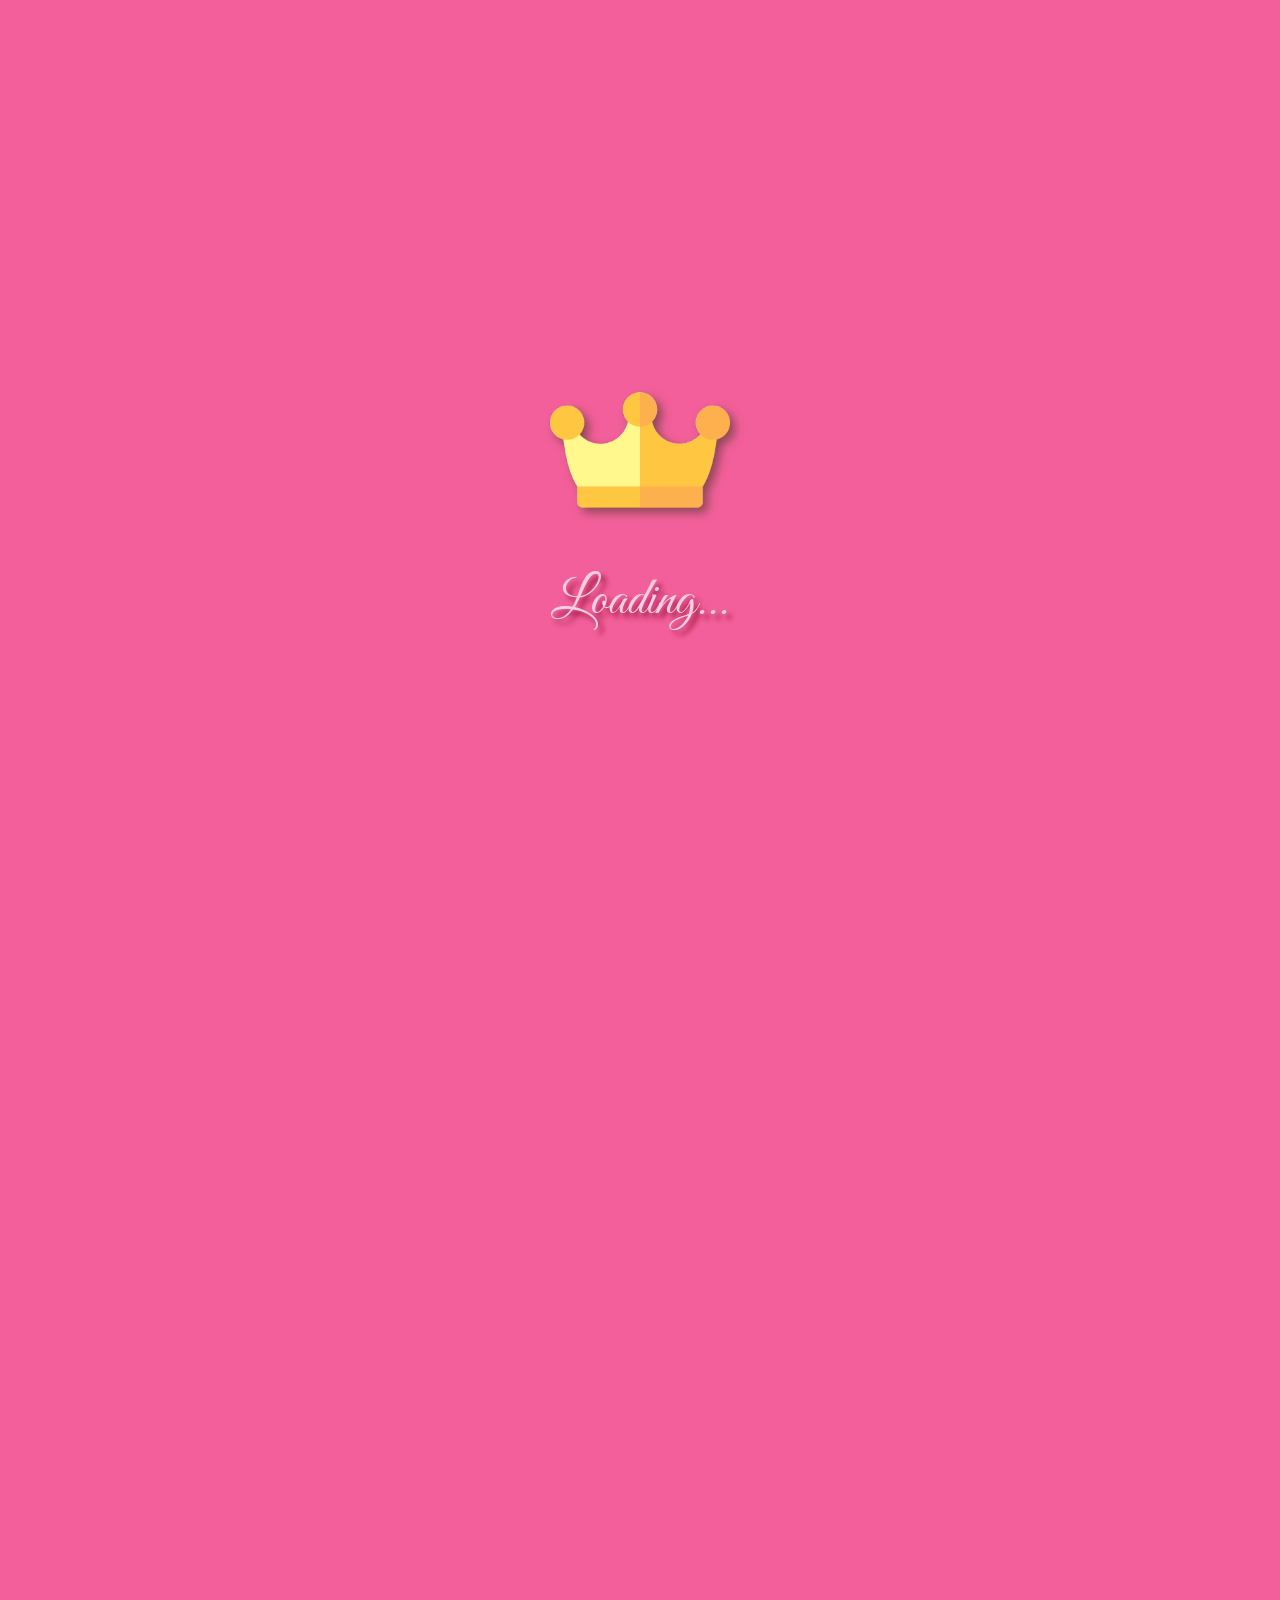
==== index.html @ 25e2f298 "loader modified" ====
<!DOCTYPE html>
<html>
  <head>
    <title>Queen</title>
    <meta name="author" content="gr8llo" />
    <meta name="description" content="queen Milena Birthday" />
    <meta name="viewport" content="width=device-width, initial-scale=1.0" />
    <link rel="stylesheet" href="style.css" />
    <link rel="stylesheet" href="firework.css" />
    <script src="script.js"></script>
  </head>
  <body>
    <section class="loader" id="loader">
        <img src="img/Crown.png" alt="Crown" class="loaderFront">  
        <img src="img/CrownBack.png" class="loaderBack">
        <p> Loading... </p>
    </section>
    <main class="main" id="main">
      <section class="welcome" id="welcome">
        <svg id="visual" viewBox="0 0 960 540" xmlns="http://www.w3.org/2000/svg" xmlns:xlink="http://www.w3.org/1999/xlink" version="1.1">
          <g transform="translate(468.59262262992934 263.61963256774277)" class="abstract-form" id="abstract-form">
            <path d="M148.2 -178.5C180.7 -149.3 187.8 -91.9 193.1 -37.6C198.4 16.6 201.8 67.5 182.2 108.7C162.6 149.8 119.9 181.1 71.7 199.9C23.5 218.6 -30.3 224.9 -67.6 203.6C-104.8 182.2 -125.5 133.3 -143.6 89.1C-161.8 44.9 -177.4 5.4 -173.9 -33.5C-170.5 -72.5 -147.9 -110.9 -115.7 -140.1C-83.6 -169.3 -41.8 -189.1 8 -198.7C57.9 -208.3 115.7 -207.6 148.2 -178.5"></path>
          </g>
        </svg>
        <img src="img/Flamingo.png" atl="Queen Milena" title="Queen Milena" />
        <h1 class="swipe" id="swipe">↑ Swipe ↑</h1>
      </section>
      <section class="queenGreetings" id="queenGreetings">
        <h1><span>50</span> Birthday Queen</h1>
        <div class="firework"></div>
        <div class="firework"></div>
        <div class="firework"></div>
        <div class="firework"></div>
      </section>
    </main>
  </body>
</html>
---- style.css ----
@import url("https://fonts.googleapis.com/css2?family=Great+Vibes&display=swap");

:root {
  --background-color: #f25f9a;
  --background-secondary-color: #da2861;
  --font-color: #fbcfe3;
  --font-secondary-color: #9d173d;
  scrollbar-width: none;
  -ms-overflow-style: none;
  user-select: none;
}

:root::-webkit-scrollbar {
  /* root = html(tag) */
  display: none;
}

body,
html {
  background-color: var(--background-color);
  padding: 0rem;
  margin: 0rem;
  height: 100%;
  width: 100%;
  display: flex;
  flex-wrap: wrap;
  justify-content: center;
  align-items: center;
}

.loader {
  width: 100vw;
  height: 100vh;
  position: absolute;
  display: flex;
  justify-content: center;
  align-items: center;
  overflow: hidden;
  opacity: 1;
  transition: opacity 0.5s ease;
}

.loaderFront {
  position: absolute;
  width: 40vh;
  height: auto;
  mask-image: linear-gradient(135deg,rgba(0, 0, 0, 0.9) 40%, rgba(0, 0, 0, 0.4),rgba(0, 0, 0, 0.9) 60%);
  mask-position: 100% 100%;
  mask-size: 300% 300%;
  background-repeat: no-repeat;
  filter: drop-shadow(5px 5px 5px rgb(62, 51, 29, 0.6));
  z-index: 2;
  animation: shining 2s linear 0.2s infinite, bounce 2s ease infinite;
}

.loaderBack {
  position: absolute;
  width: 20vh;
  height: auto;
  z-index: 1;
  animation: bounce 2s ease infinite;
}
.loader p{
    position: absolute;
    top:57%;
    font-family: "Great Vibes", Fantasy;
    color: var(--font-color);
    font-size: min(6vh, 8vw);
    text-shadow: 5px 5px 5px var(--font-secondary-color);
}

@keyframes shining {
  from {
  }
  to {
    mask-position: 0% 0%;
  }
}

@keyframes bounce {
  0%, 20%, 50%, 80%, 100% {
    transform: translateY(0);
  }
  40% {
    transform: translateY(-30px);
  }
  60% {
    transform: translateY(-15px);
  }
}

.main {
  padding: 0rem;
  margin: 0rem;
  height: 100%;
  width: 100%;
  display: felx;
  justify-content: center;
  align-items: center;
  opacity: 0;
  transition: opacity 4s ease;
}
/* vh=viewport-heigth   vw=viewport-width*/
.welcome {
  position: fixed;
  padding: 0;
  margin: 0;
  width: 100vw;
  height: 100vh;
  background-image: radial-gradient(
    circle,
    var(--background-secondary-color),
    var(--background-color),
    var(--background-color)
  );
  display: flex;
  justify-content: center;
  align-items: center;
  opacity: 1;
}

.welcome img {
  position: fixed;
  width: min(50vw, 40vh);
  height: auto;
  filter: drop-shadow(0px 0px 30px var(--background-color));
}

.welcome svg {
  position: fixed;
  width: min(200vw, 150vh);
  height: auto;
}

.abstract-form {
  fill: var(--background-secondary-color);
}

.swipe {
  position: absolute;
  text-align: center;
  margin-top: 96vh;
  font-family: "Great Vibes", Fantasy;
  color: var(--font-color);
  font-size: min(6vh, 8vw);
  animation: bouncing 1s ease 4s infinite alternate;
  transition: opacity 2s ease;
  opacity: 0;
}

@keyframes bouncing {
  from {
    transform: translateY(0);
    text-shadow: 1px 1px 5px var(--font-color);
  }
  to {
    transform: translateY(-1vh);
    text-shadow: 1px 1px 5px var(--font-secondary-color);
  }
}

.queenGreetings {
  position: sticky;
  background-image: radial-gradient(var(--background-secondary-color), var(--background-color));
  width: 100vw;
  height: 100%;
  margin-top: 100vh;
  display: flex;
  justify-content: start;
  flex-wrap: wrap;
  flex-direction: row;
  align-items: center;
  text-align: center;
  overflow: hidden;
  position: relative;
}

.queenGreetings h1, span {
  font-family: "Great Vibes", Fantasy;
  color: var(--font-color);
  font-size: min(30vh, 25vw);
  text-shadow: 4px 4px 0px var(--font-secondary-color);
  text-wrap: pretty;
  width: 100%;
}
---- firework.css ----
@keyframes firework {
    0% {
      visibility: hidden;
      transform: translate(var(--x), var(--initialY));
      width: var(--initialSize);
      opacity: 1;
    }

    50% {
      width: var(--initialSize);
      opacity: 1;
    }

    100% {
      width: var(--finalSize);
      opacity: 0;
    }
  }
  .firework,
  .firework::before,
  .firework::after {
    --initialSize: 1vmin;
    --finalSize: 55vmin;
    --particleSize: 0.4vmin;
    --color1: magenta;
    --color2: whitesmoke;
    --color3: fuchsia;
    --color4: lavender;
    --color5: lightgray;
    --color6: snow;
    --y: -30vmin;
    --x: -50%;
    --initialY: 60vmin;
    content: "";
    animation: firework 2s infinite;
    position: absolute;
    top: 50%;
    left: 20%;
    transform: translate(-50%, var(--y));
    width: var(--initialSize);
    aspect-ratio: 1;
    background: radial-gradient(
          circle,
          var(--color1) var(--particleSize),
          #0000 0
        )
        0% 0%,
      radial-gradient(circle, var(--color1) var(--particleSize), #0000 0)
        100% 0%,
      radial-gradient(circle, var(--color1) var(--particleSize), #0000 0)
        100% 100%,
      radial-gradient(circle, var(--color1) var(--particleSize), #0000 0) 0%
        100%,
      radial-gradient(circle, var(--color1) var(--particleSize), #0000 0)
        50% 0%,
      radial-gradient(circle, var(--color2) var(--particleSize), #0000 0)
        100% 50%,
      radial-gradient(circle, var(--color3) var(--particleSize), #0000 0)
        50% 100%,
      radial-gradient(circle, var(--color4) var(--particleSize), #0000 0) 0%
        50%,
      /* bottom right */
        radial-gradient(circle, var(--color5) var(--particleSize), #0000 0)
        80% 90%,
      radial-gradient(circle, var(--color6) var(--particleSize), #0000 0)
        95% 90%,
      radial-gradient(circle, var(--color1) var(--particleSize), #0000 0)
        90% 70%,
      radial-gradient(circle, var(--color2) var(--particleSize), #0000 0)
        100% 60%,
      radial-gradient(circle, var(--color3) var(--particleSize), #0000 0)
        55% 80%,
      radial-gradient(circle, var(--color4) var(--particleSize), #0000 0)
        70% 77%,
      /* bottom left */
        radial-gradient(circle, var(--color5) var(--particleSize), #0000 0)
        22% 90%,
      radial-gradient(circle, var(--color6) var(--particleSize), #0000 0)
        45% 90%,
      radial-gradient(circle, var(--color1) var(--particleSize), #0000 0)
        33% 70%,
      radial-gradient(circle, var(--color2) var(--particleSize), #0000 0)
        10% 60%,
      radial-gradient(circle, var(--color3) var(--particleSize), #0000 0)
        31% 80%,
      radial-gradient(circle, var(--color4) var(--particleSize), #0000 0)
        28% 77%,
      radial-gradient(circle, var(--color5) var(--particleSize), #0000 0)
        13% 72%,
      /* top left */
        radial-gradient(circle, var(--color6) var(--particleSize), #0000 0)
        80% 10%,
      radial-gradient(circle, var(--color1) var(--particleSize), #0000 0)
        95% 14%,
      radial-gradient(circle, var(--color2) var(--particleSize), #0000 0)
        90% 23%,
      radial-gradient(circle, var(--color3) var(--particleSize), #0000 0)
        100% 43%,
      radial-gradient(circle, var(--color4) var(--particleSize), #0000 0)
        85% 27%,
      radial-gradient(circle, var(--color5) var(--particleSize), #0000 0)
        77% 37%,
      radial-gradient(circle, var(--color6) var(--particleSize), #0000 0)
        60% 7%,
      /* top right */
        radial-gradient(circle, var(--color1) var(--particleSize), #0000 0)
        22% 14%,
      radial-gradient(circle, var(--color1) var(--particleSize), #0000 0)
        45% 20%,
      radial-gradient(circle, var(--color1) var(--particleSize), #0000 0)
        33% 34%,
      radial-gradient(circle, var(--color1) var(--particleSize), #0000 0)
        10% 29%,
      radial-gradient(circle, var(--color1) var(--particleSize), #0000 0)
        31% 37%,
      radial-gradient(circle, var(--color1) var(--particleSize), #0000 0)
        28% 7%,
      radial-gradient(circle, var(--color1) var(--particleSize), #0000 0)
        13% 42%;
    background-size: var(--initialSize) var(--initialSize);
    background-repeat: no-repeat;
  }

  .firework::before {
    --x: -50%;
    --y: -50%;
    --initialY: -50%;
    transform: translate(-50%, -50%) rotate(40deg) scale(1.3) rotateY(40deg);
  }

  .firework::after {
    --x: -50%;
    --y: -50%;
    --initialY: -50%;
    transform: translate(-50%, -50%) rotate(170deg) scale(1.15)
      rotateY(-30deg);
  }

  .firework:nth-child(2) {
    --x: 30vmin;
    --y: -50vmin;
  }

  .firework:nth-child(2),
  .firework:nth-child(2)::before,
  .firework:nth-child(2)::after {
    --color1: pink;
    --color2: violet;
    --color3: fuchsia;
    --color4: orchid;
    --color5: plum;
    --color6: lavender;
    --finalSize: 40vmin;
    left: 10%;
    top: 60%;
    animation-delay: -0.45s;
  }

  .firework:nth-child(3) {
    --x: -30vmin;
    --y: -50vmin;
  }

  .firework:nth-child(3),
  .firework:nth-child(3)::before,
  .firework:nth-child(3)::after {
    --color1: pink;
    --color2: lightgoldenrodyellow;
    --color3: hotpink;
    --color4: peachpuff;
    --color5: goldenrod;
    --color6: mistyrose;
    --finalSize: 35vmin;
    left: 80%;
    top: 60%;
    animation-delay: -0.1s;
  }

   .firework:nth-child(3) {
    --x: -30vmin;
    --y: -50vmin;
  }

  .firework:nth-child(4),
  .firework:nth-child(4)::before,
  .firework:nth-child(4)::after {
    --color1: palevioletred;
    --color2: gold;
    --color3: deeppink;
    --color4: bisque;
    --color5: darkgoldenrod;
    --color6: lightpink;
    --finalSize: 35vmin;
    left: 90%;
    top: 60%;
    animation-delay: -0.3s;
  }
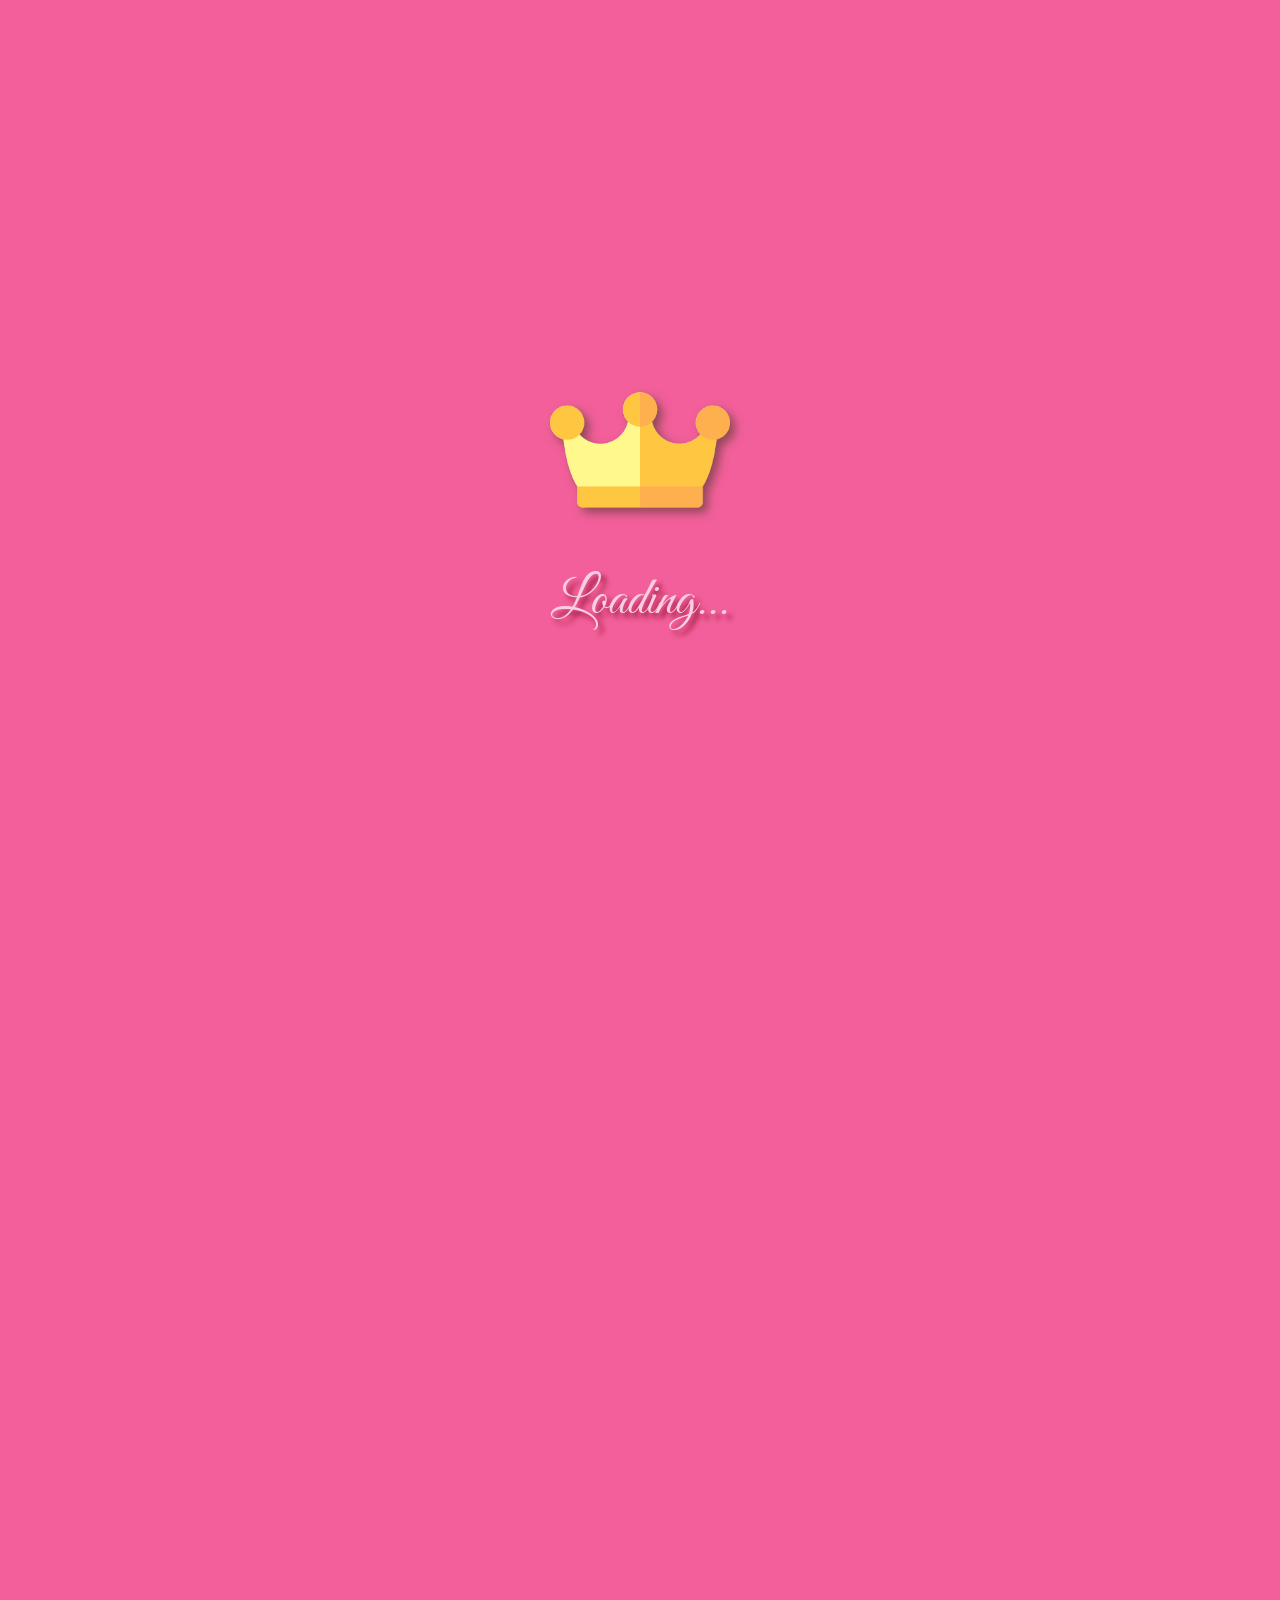
==== commit d72e53ed: "update and fixed loading" ====
--- a/index.html
+++ b/index.html
@@ -26,7 +26,7 @@
         <h1 class="swipe" id="swipe">↑ Swipe ↑</h1>
       </section>
       <section class="queenGreetings" id="queenGreetings">
-        <h1><span>50</span> Birthday Queen</h1>
+        <h1> Happy <span>50</span><sup>th</sup> Birthday, Queen!</h1>
         <div class="firework"></div>
         <div class="firework"></div>
         <div class="firework"></div>
--- a/style.css
+++ b/style.css
@@ -29,15 +29,18 @@
 }
 
 .loader {
-  width: 100vw;
-  height: 100vh;
-  position: absolute;
+  width: 100%;
+  height: 100%;
+  position: fixed;
+  top: 0;
+  left: 0;
   display: flex;
   justify-content: center;
   align-items: center;
   overflow: hidden;
   opacity: 1;
   transition: opacity 0.5s ease;
+
 }
 
 .loaderFront {
@@ -60,6 +63,7 @@
   z-index: 1;
   animation: bounce 2s ease infinite;
 }
+
 .loader p{
     position: absolute;
     top:57%;
@@ -105,8 +109,8 @@
   position: fixed;
   padding: 0;
   margin: 0;
-  width: 100vw;
-  height: 100vh;
+  width: 100%;
+  height: 100%;
   background-image: radial-gradient(
     circle,
     var(--background-secondary-color),
@@ -160,9 +164,8 @@
 }
 
 .queenGreetings {
-  position: sticky;
   background-image: radial-gradient(var(--background-secondary-color), var(--background-color));
-  width: 100vw;
+  width: 100%;
   height: 100%;
   margin-top: 100vh;
   display: flex;
@@ -178,8 +181,33 @@
 .queenGreetings h1, span {
   font-family: "Great Vibes", Fantasy;
   color: var(--font-color);
-  font-size: min(30vh, 25vw);
+  font-size: min(22.5vh, 15vw);
   text-shadow: 4px 4px 0px var(--font-secondary-color);
   text-wrap: pretty;
   width: 100%;
 }
+
+.queenGreetings span{
+  font-size: min(30vh, 20vw);;
+}
+
+.queenGreetings sup{
+  font-size: min(15vh, 10vw);
+  padding-left: 0.5rem;
+}
+
+
+@media (max-width: 480px) {
+  .queenGreetings h1 {
+    font-size: 20vw;
+  }
+  
+  .queenGreetings span{
+    font-size: 25vw;
+  }
+  
+  .queenGreetings sup{
+    font-size: 12vw;
+    padding-left: 0.5rem;
+  }
+}
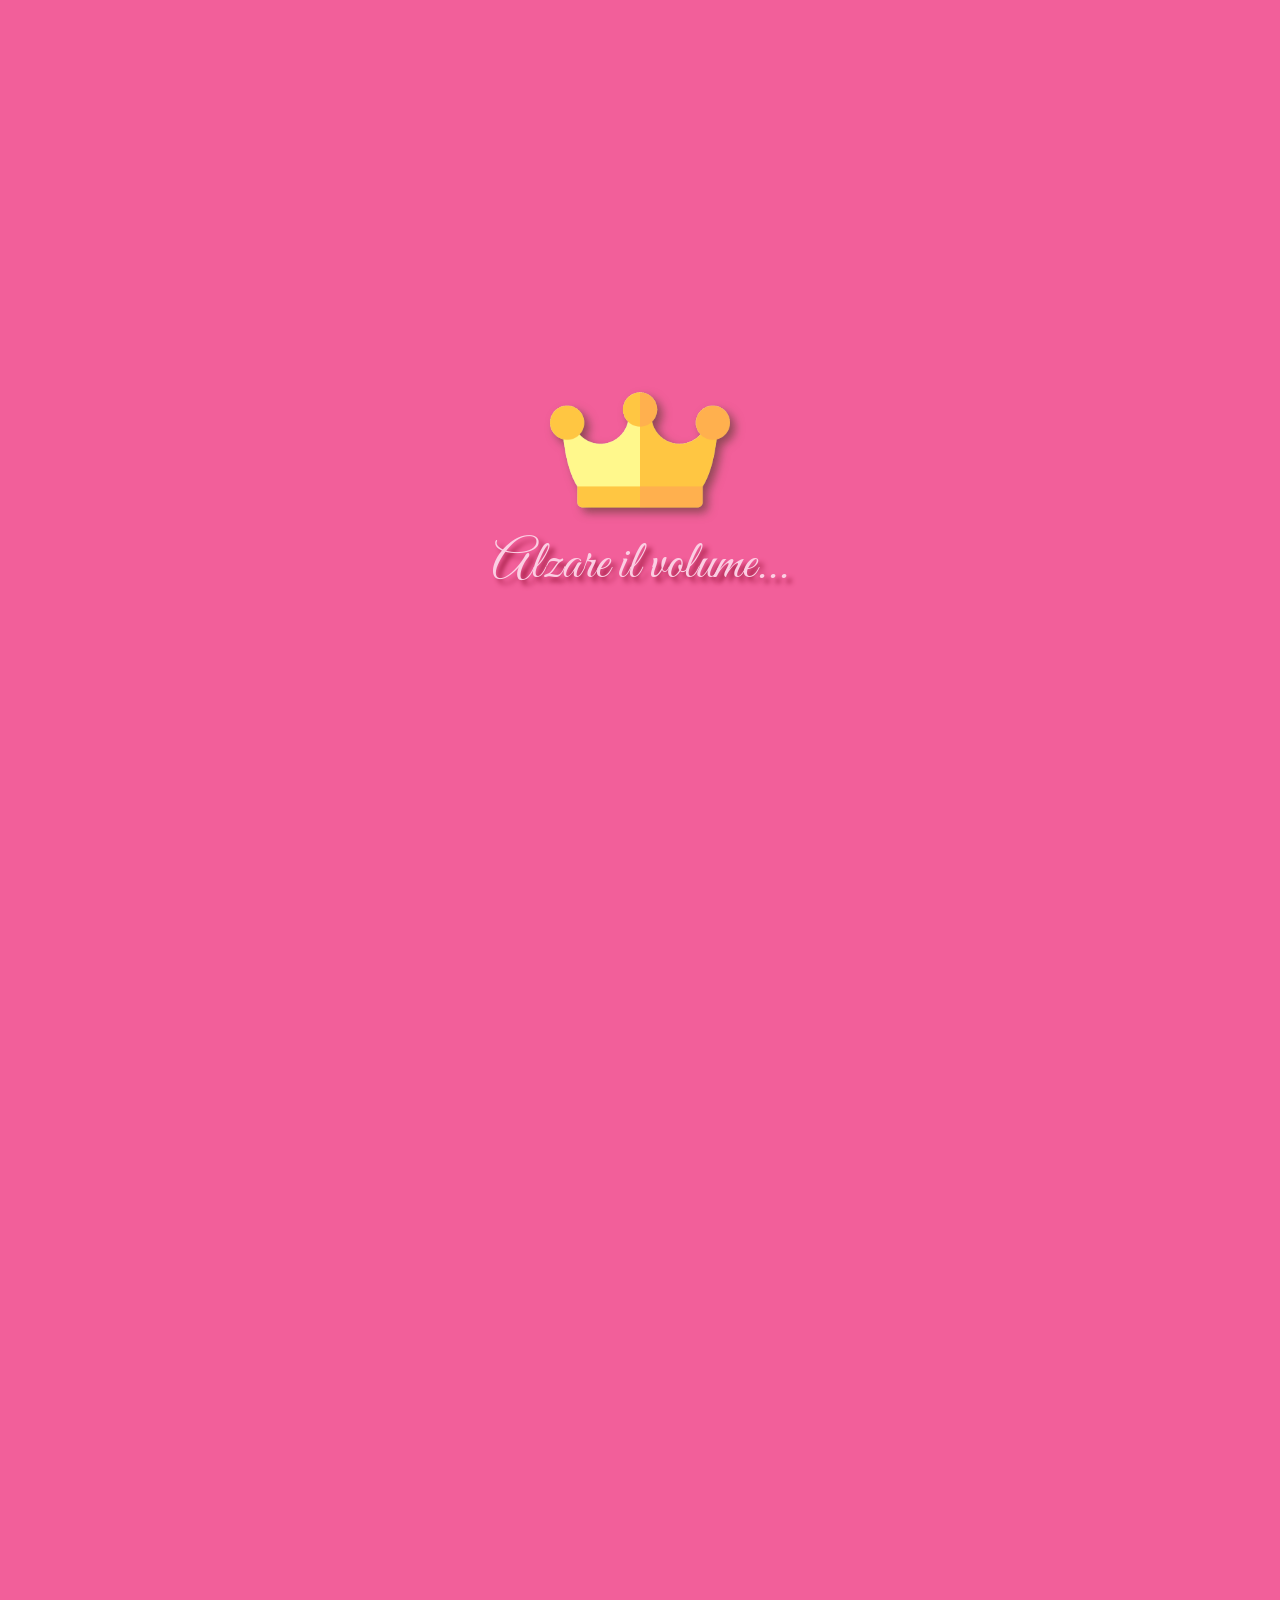
==== commit dff96e83: "update" ====
--- a/index.html
+++ b/index.html
@@ -1,7 +1,8 @@
 <!DOCTYPE html>
 <html>
   <head>
-    <title>Queen</title>
+    <title>Queen♔</title>
+    <link rel="icon" type="image/png" href="resources/Flamingo.png">
     <meta name="author" content="gr8llo" />
     <meta name="description" content="queen Milena Birthday" />
     <meta name="viewport" content="width=device-width, initial-scale=1.0" />
@@ -11,9 +12,9 @@
   </head>
   <body>
     <section class="loader" id="loader">
-        <img src="img/Crown.png" alt="Crown" class="loaderFront">  
-        <img src="img/CrownBack.png" class="loaderBack">
-        <p> Loading... </p>
+        <img src="resources/Crown.png" alt="Crown" class="loaderFront">  
+        <img src="resources/CrownBack.png" class="loaderBack">
+        <p> Alzare il volume... </p>
     </section>
     <main class="main" id="main">
       <section class="welcome" id="welcome">
@@ -22,7 +23,7 @@
             <path d="M148.2 -178.5C180.7 -149.3 187.8 -91.9 193.1 -37.6C198.4 16.6 201.8 67.5 182.2 108.7C162.6 149.8 119.9 181.1 71.7 199.9C23.5 218.6 -30.3 224.9 -67.6 203.6C-104.8 182.2 -125.5 133.3 -143.6 89.1C-161.8 44.9 -177.4 5.4 -173.9 -33.5C-170.5 -72.5 -147.9 -110.9 -115.7 -140.1C-83.6 -169.3 -41.8 -189.1 8 -198.7C57.9 -208.3 115.7 -207.6 148.2 -178.5"></path>
           </g>
         </svg>
-        <img src="img/Flamingo.png" atl="Queen Milena" title="Queen Milena" />
+        <img src="resources/Flamingo.png" atl="Queen Milena" title="Queen Milena" />
         <h1 class="swipe" id="swipe">↑ Swipe ↑</h1>
       </section>
       <section class="queenGreetings" id="queenGreetings">
--- a/style.css
+++ b/style.css
@@ -66,7 +66,7 @@
 
 .loader p{
     position: absolute;
-    top:57%;
+    top:53%;
     font-family: "Great Vibes", Fantasy;
     color: var(--font-color);
     font-size: min(6vh, 8vw);
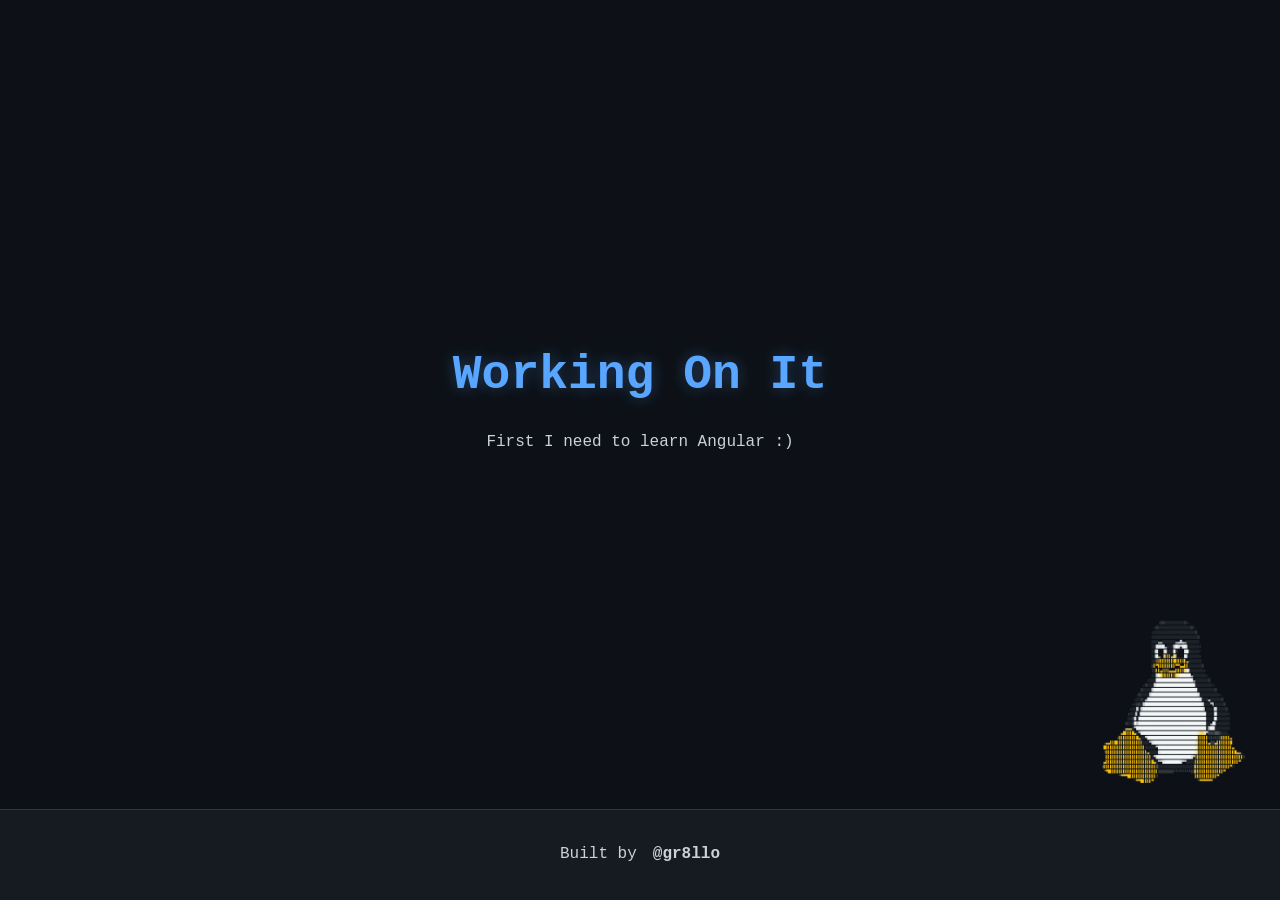
==== commit 7793aeb1: "working on it page" ====
--- a/index.html
+++ b/index.html
@@ -1,38 +1,22 @@
 <!DOCTYPE html>
-<html>
-  <head>
-    <title>Queen♔</title>
-    <link rel="icon" type="image/png" href="resources/Flamingo.png">
-    <meta name="author" content="gr8llo" />
-    <meta name="description" content="queen Milena Birthday" />
-    <meta name="viewport" content="width=device-width, initial-scale=1.0" />
-    <link rel="stylesheet" href="style.css" />
-    <link rel="stylesheet" href="firework.css" />
-    <script src="script.js"></script>
-  </head>
-  <body>
-    <section class="loader" id="loader">
-        <img src="resources/Crown.png" alt="Crown" class="loaderFront">  
-        <img src="resources/CrownBack.png" class="loaderBack">
-        <p> Alzare il volume... </p>
-    </section>
-    <main class="main" id="main">
-      <section class="welcome" id="welcome">
-        <svg id="visual" viewBox="0 0 960 540" xmlns="http://www.w3.org/2000/svg" xmlns:xlink="http://www.w3.org/1999/xlink" version="1.1">
-          <g transform="translate(468.59262262992934 263.61963256774277)" class="abstract-form" id="abstract-form">
-            <path d="M148.2 -178.5C180.7 -149.3 187.8 -91.9 193.1 -37.6C198.4 16.6 201.8 67.5 182.2 108.7C162.6 149.8 119.9 181.1 71.7 199.9C23.5 218.6 -30.3 224.9 -67.6 203.6C-104.8 182.2 -125.5 133.3 -143.6 89.1C-161.8 44.9 -177.4 5.4 -173.9 -33.5C-170.5 -72.5 -147.9 -110.9 -115.7 -140.1C-83.6 -169.3 -41.8 -189.1 8 -198.7C57.9 -208.3 115.7 -207.6 148.2 -178.5"></path>
-          </g>
-        </svg>
-        <img src="resources/Flamingo.png" atl="Queen Milena" title="Queen Milena" />
-        <h1 class="swipe" id="swipe">↑ Swipe ↑</h1>
-      </section>
-      <section class="queenGreetings" id="queenGreetings">
-        <h1> Happy <span>50</span><sup>th</sup> Birthday, Queen!</h1>
-        <div class="firework"></div>
-        <div class="firework"></div>
-        <div class="firework"></div>
-        <div class="firework"></div>
-      </section>
+<html lang="en">
+<head>
+    <meta charset="UTF-8">
+    <meta name="viewport" content="width=device-width, initial-scale=1.0">
+    <title>Gr8llo | GitHub </title>
+    <link rel="stylesheet" href="style.css">
+    <link rel="preconnect" href="https://fonts.googleapis.com">
+</head>
+<body>
+    <main>
+        <h1>Working On It</h1>
+        <p>First I need to learn Angular :)</p>
+        <div class="linux_imagine">
+            <img src="resources/linux.png" alt="linux ascii penguin">
+        </div>
     </main>
-  </body>
-</html>
+    <footer>
+        <p>Built by</p>
+        <a href="https://github.com/gr8llo" target="_blank">@gr8llo</a>
+    </footer>
+</body>
--- a/style.css
+++ b/style.css
@@ -1,213 +1,75 @@
-@import url("https://fonts.googleapis.com/css2?family=Great+Vibes&display=swap");
-
+/* --- CONFIGURAZIONE STILE (Dark Theme) --- */
 :root {
-  --background-color: #f25f9a;
-  --background-secondary-color: #da2861;
-  --font-color: #fbcfe3;
-  --font-secondary-color: #9d173d;
-  scrollbar-width: none;
-  -ms-overflow-style: none;
-  user-select: none;
+    --bg-color: #0d1117;       /* Colore sfondo GitHub Dark */
+    --text-color: #c9d1d9;     /* Testo chiaro */
+    --accent-color: #58a6ff;   /* Blu GitHub */
+    --secondary-bg: #161b22;   /* Sfondo sezioni */
+    --border-color: #30363d;
 }
 
-:root::-webkit-scrollbar {
-  /* root = html(tag) */
-  display: none;
+body {
+    background-color: var(--bg-color);
+    color: var(--text-color);
+    margin: 0;
+    padding: 0;
+    font-family: 'JetBrains Mono', 'Fira Code', 'Courier New', monospace;
+    line-height: 1.6;
+
+    position: relative;
+    display: flex;
+    flex-direction: column;
+    height: 100vh;
+    overflow: hidden;
 }
 
-body,
-html {
-  background-color: var(--background-color);
-  padding: 0rem;
-  margin: 0rem;
-  height: 100%;
-  width: 100%;
-  display: flex;
-  flex-wrap: wrap;
-  justify-content: center;
-  align-items: center;
+/* --- HEADER --- */
+main {
+    flex: 1;
+    display: flex;
+    flex-direction: column;
+    align-items: center;
+    justify-content: center;
+    position: relative;
 }
 
-.loader {
-  width: 100%;
-  height: 100%;
-  position: fixed;
-  top: 0;
-  left: 0;
-  display: flex;
-  justify-content: center;
-  align-items: center;
-  overflow: hidden;
-  opacity: 1;
-  transition: opacity 0.5s ease;
-
+h1{
+    font-size: 3rem;
+    margin: 0;
+    color: var(--accent-color);
+    text-shadow: 0 0 15px rgba(88, 166, 255, 0.3);
 }
 
-.loaderFront {
-  position: absolute;
-  width: 40vh;
-  height: auto;
-  mask-image: linear-gradient(135deg,rgba(0, 0, 0, 0.9) 40%, rgba(0, 0, 0, 0.4),rgba(0, 0, 0, 0.9) 60%);
-  mask-position: 100% 100%;
-  mask-size: 300% 300%;
-  background-repeat: no-repeat;
-  filter: drop-shadow(5px 5px 5px rgb(62, 51, 29, 0.6));
-  z-index: 2;
-  animation: shining 2s linear 0.2s infinite, bounce 2s ease infinite;
+.linux_imagine{
+    position: absolute;
+    bottom: -2rem;
+    right: 0;
 }
 
-.loaderBack {
-  position: absolute;
-  width: 20vh;
-  height: auto;
-  z-index: 1;
-  animation: bounce 2s ease infinite;
+.linux_imagine img{
+    height: 15rem;
+    width: auto;
 }
 
-.loader p{
-    position: absolute;
-    top:53%;
-    font-family: "Great Vibes", Fantasy;
-    color: var(--font-color);
-    font-size: min(6vh, 8vw);
-    text-shadow: 5px 5px 5px var(--font-secondary-color);
+footer{
+    height: 10vh;
+    background-color: var(--secondary-bg);
+    border-top: 1px solid var(--border-color);
+
+    display: flex;
+    align-items: center;
+    justify-content: center;
+    gap: 1rem;
 }
 
-@keyframes shining {
-  from {
-  }
-  to {
-    mask-position: 0% 0%;
-  }
+footer a{
+    color: var(--text-color);
+    text-decoration: none;
+    font-weight: bold;
+    transition: color 0.3s;
 }
 
-@keyframes bounce {
-  0%, 20%, 50%, 80%, 100% {
-    transform: translateY(0);
-  }
-  40% {
-    transform: translateY(-30px);
-  }
-  60% {
-    transform: translateY(-15px);
-  }
-}
-
-.main {
-  padding: 0rem;
-  margin: 0rem;
-  height: 100%;
-  width: 100%;
-  display: felx;
-  justify-content: center;
-  align-items: center;
-  opacity: 0;
-  transition: opacity 4s ease;
-}
-/* vh=viewport-heigth   vw=viewport-width*/
-.welcome {
-  position: fixed;
-  padding: 0;
-  margin: 0;
-  width: 100%;
-  height: 100%;
-  background-image: radial-gradient(
-    circle,
-    var(--background-secondary-color),
-    var(--background-color),
-    var(--background-color)
-  );
-  display: flex;
-  justify-content: center;
-  align-items: center;
-  opacity: 1;
-}
-
-.welcome img {
-  position: fixed;
-  width: min(50vw, 40vh);
-  height: auto;
-  filter: drop-shadow(0px 0px 30px var(--background-color));
-}
-
-.welcome svg {
-  position: fixed;
-  width: min(200vw, 150vh);
-  height: auto;
-}
-
-.abstract-form {
-  fill: var(--background-secondary-color);
-}
-
-.swipe {
-  position: absolute;
-  text-align: center;
-  margin-top: 96vh;
-  font-family: "Great Vibes", Fantasy;
-  color: var(--font-color);
-  font-size: min(6vh, 8vw);
-  animation: bouncing 1s ease 4s infinite alternate;
-  transition: opacity 2s ease;
-  opacity: 0;
-}
-
-@keyframes bouncing {
-  from {
-    transform: translateY(0);
-    text-shadow: 1px 1px 5px var(--font-color);
-  }
-  to {
-    transform: translateY(-1vh);
-    text-shadow: 1px 1px 5px var(--font-secondary-color);
-  }
-}
-
-.queenGreetings {
-  background-image: radial-gradient(var(--background-secondary-color), var(--background-color));
-  width: 100%;
-  height: 100%;
-  margin-top: 100vh;
-  display: flex;
-  justify-content: start;
-  flex-wrap: wrap;
-  flex-direction: row;
-  align-items: center;
-  text-align: center;
-  overflow: hidden;
-  position: relative;
-}
-
-.queenGreetings h1, span {
-  font-family: "Great Vibes", Fantasy;
-  color: var(--font-color);
-  font-size: min(22.5vh, 15vw);
-  text-shadow: 4px 4px 0px var(--font-secondary-color);
-  text-wrap: pretty;
-  width: 100%;
-}
-
-.queenGreetings span{
-  font-size: min(30vh, 20vw);;
-}
-
-.queenGreetings sup{
-  font-size: min(15vh, 10vw);
-  padding-left: 0.5rem;
+footer a:hover{
+    color: var(--accent-color);
 }
 
 
-@media (max-width: 480px) {
-  .queenGreetings h1 {
-    font-size: 20vw;
-  }
-  
-  .queenGreetings span{
-    font-size: 25vw;
-  }
-  
-  .queenGreetings sup{
-    font-size: 12vw;
-    padding-left: 0.5rem;
-  }
-}
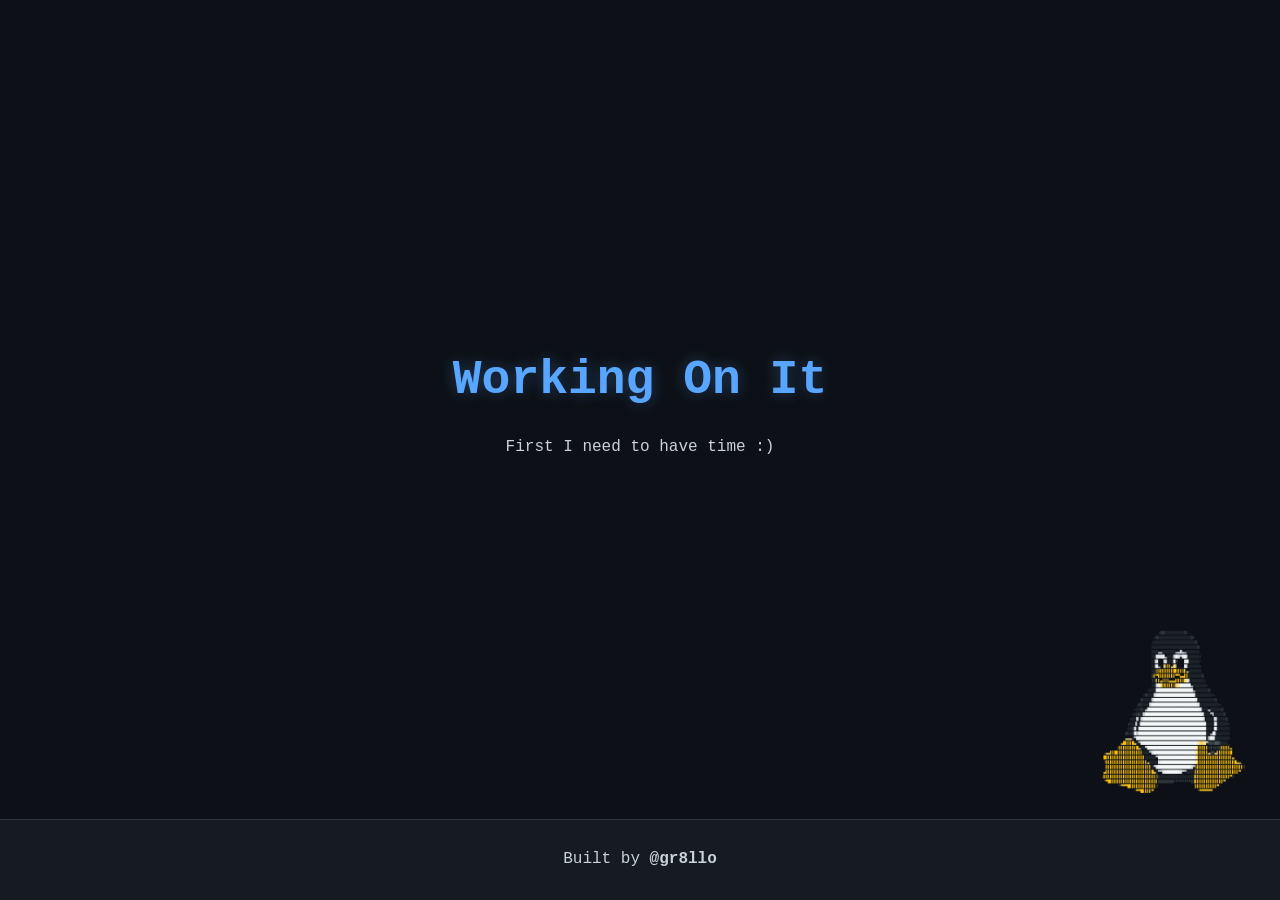
==== commit 3a440023: "Update footer and paragraph text in index.html" ====
--- a/index.html
+++ b/index.html
@@ -10,13 +10,14 @@
 <body>
     <main>
         <h1>Working On It</h1>
-        <p>First I need to learn Angular :)</p>
+        <p>First I need to have time :)</p>
         <div class="linux_imagine">
             <img src="resources/linux.png" alt="linux ascii penguin">
         </div>
     </main>
     <footer>
-        <p>Built by</p>
-        <a href="https://github.com/gr8llo" target="_blank">@gr8llo</a>
+        <p>Built by
+            <a href="https://github.com/gr8llo" target="_blank">@gr8llo</a>
+        </p>
     </footer>
-</body>+</body>
--- a/style.css
+++ b/style.css
@@ -14,17 +14,18 @@
     padding: 0;
     font-family: 'JetBrains Mono', 'Fira Code', 'Courier New', monospace;
     line-height: 1.6;
+    position: relative;
+    overflow: hidden;
 
-    position: relative;
+    height: 100vh;
     display: flex;
     flex-direction: column;
-    height: 100vh;
-    overflow: hidden;
 }
 
 /* --- HEADER --- */
 main {
-    flex: 1;
+    flex-grow: 2;
+    flex-shrink: 1;
     display: flex;
     flex-direction: column;
     align-items: center;
@@ -51,7 +52,7 @@
 }
 
 footer{
-    height: 10vh;
+    height: 5rem;
     background-color: var(--secondary-bg);
     border-top: 1px solid var(--border-color);
 
